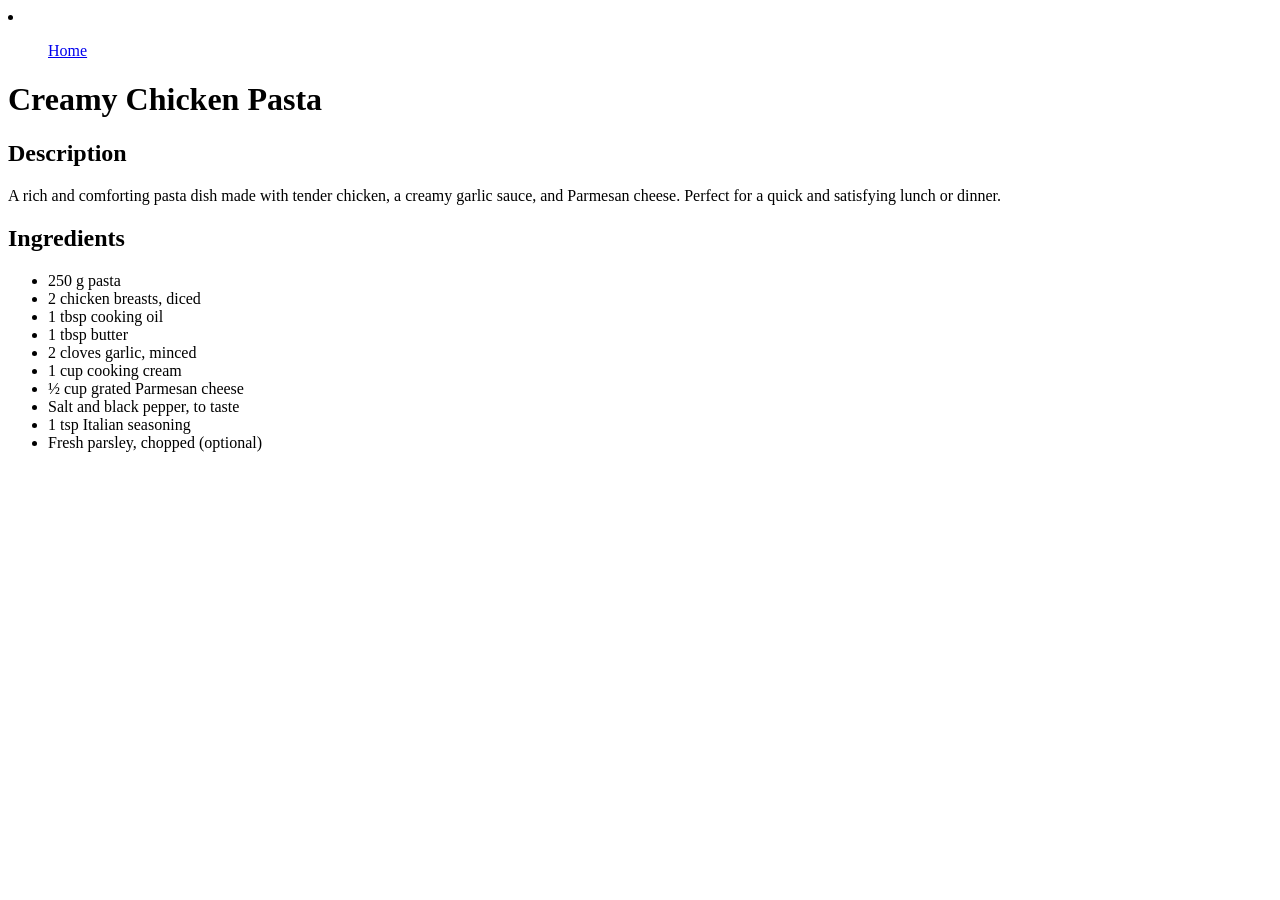
==== recipes/chicken-pasta.html @ b0a347a2 "Add description, ingredients for Creamy Chicken Pasta" ====
<!DOCTYPE html>
<html lang="en">

<head>
    <meta charset="UTF-8">
    <meta name="viewport" content="width=device-width, initial-scale=1.0">
    <title>Creamy Chicken Pasta</title>
</head>

<body>
    <header>
        <li>
            <ul><a href="../index.html">Home</a></ul>
        </li>
    </header>
    <h1>Creamy Chicken Pasta</h1>
    <h2>Description</h2>
    <p>A rich and comforting pasta dish made with tender chicken,
        a creamy garlic sauce, and Parmesan cheese. Perfect for a
        quick and satisfying lunch or dinner.</p>

    <h2>Ingredients</h2>
    <ul>
        <li>250 g pasta</li>
        <li>2 chicken breasts, diced</li>
        <li>1 tbsp cooking oil</li>
        <li>1 tbsp butter</li>
        <li>2 cloves garlic, minced</li>
        <li>1 cup cooking cream</li>
        <li>½ cup grated Parmesan cheese</li>
        <li>Salt and black pepper, to taste</li>
        <li>1 tsp Italian seasoning</li>
        <li>Fresh parsley, chopped (optional)</li>
    </ul>

    
</body>

</html>
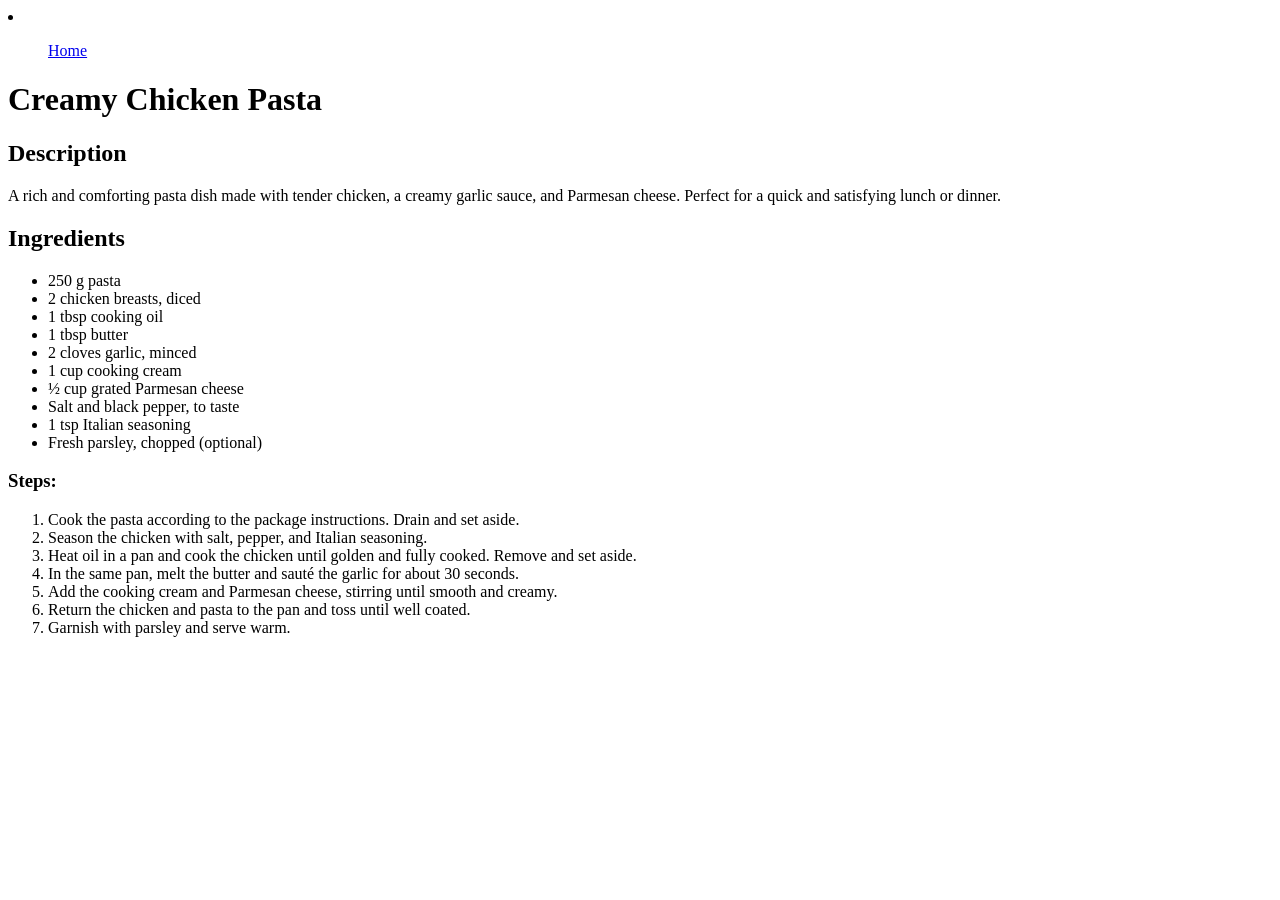
==== commit d3b78d6a: "Add cooking steps for Creamy Chicken Pasta" ====
--- a/recipes/chicken-pasta.html
+++ b/recipes/chicken-pasta.html
@@ -27,13 +27,23 @@
         <li>1 tbsp butter</li>
         <li>2 cloves garlic, minced</li>
         <li>1 cup cooking cream</li>
-        <li>½ cup grated Parmesan cheese</li>
+        <li>&frac12; cup grated Parmesan cheese</li>
         <li>Salt and black pepper, to taste</li>
         <li>1 tsp Italian seasoning</li>
         <li>Fresh parsley, chopped (optional)</li>
     </ul>
 
-    
+    <h3>Steps:</h3>
+
+    <ol>
+        <li>Cook the pasta according to the package instructions. Drain and set aside.</li>
+        <li>Season the chicken with salt, pepper, and Italian seasoning.</li>
+        <li>Heat oil in a pan and cook the chicken until golden and fully cooked. Remove and set aside.</li>
+        <li>In the same pan, melt the butter and sauté the garlic for about 30 seconds.</li>
+        <li>Add the cooking cream and Parmesan cheese, stirring until smooth and creamy.</li>
+        <li>Return the chicken and pasta to the pan and toss until well coated.</li>
+        <li>Garnish with parsley and serve warm.</li>
+    </ol>
 </body>
 
 </html>
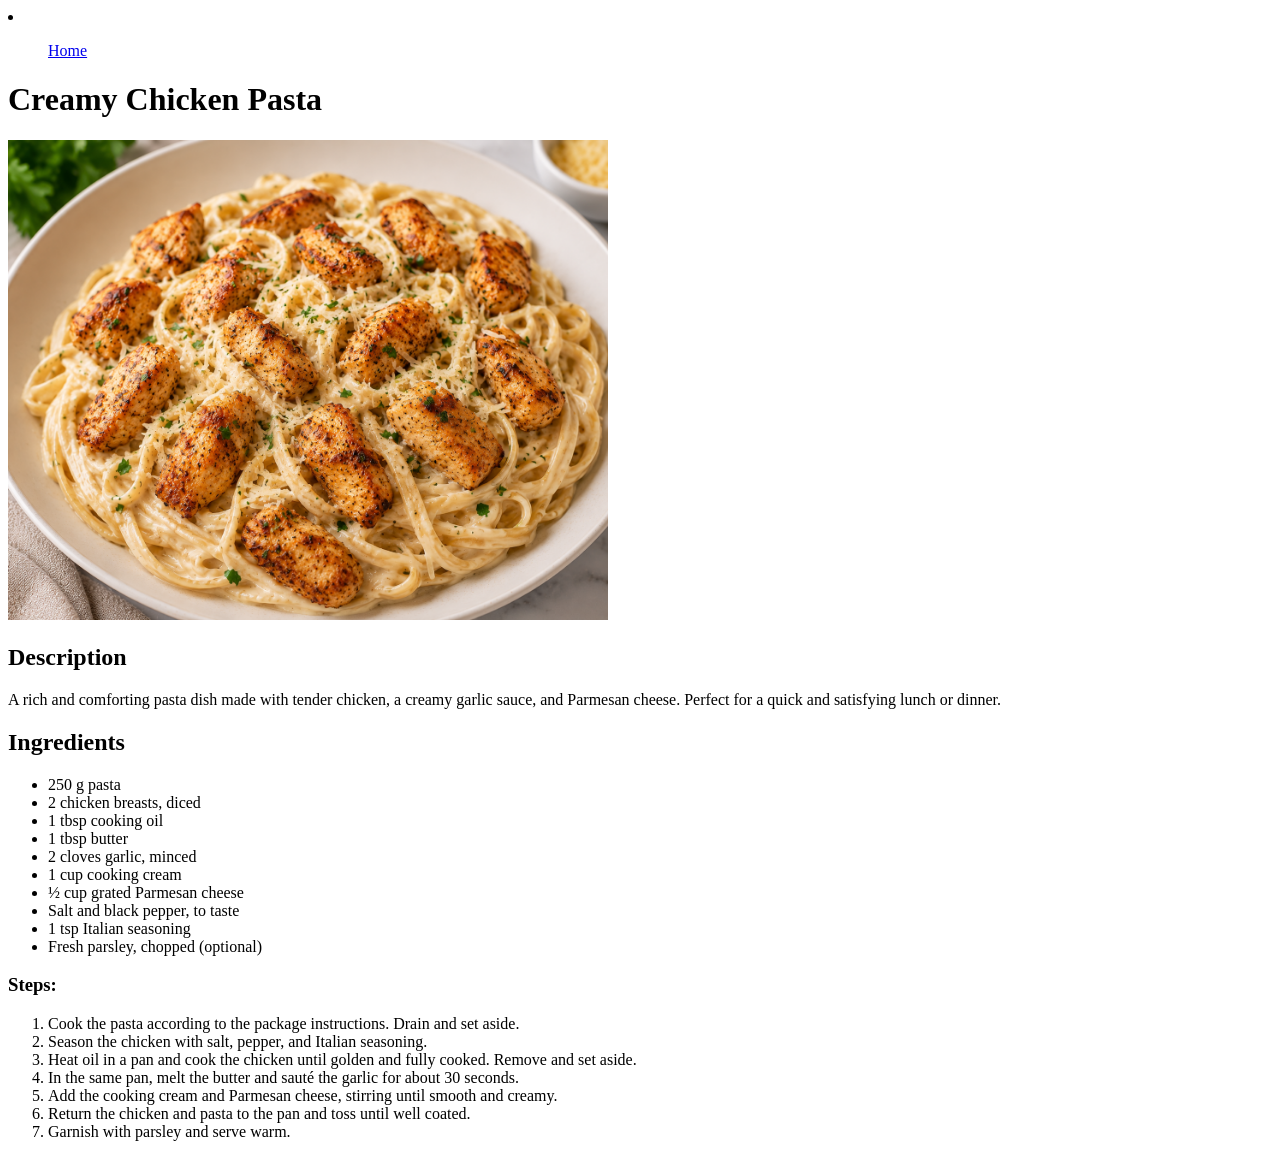
==== commit 64d58f55: "Add image links for each recipe" ====
--- a/recipes/chicken-pasta.html
+++ b/recipes/chicken-pasta.html
@@ -14,6 +14,7 @@
         </li>
     </header>
     <h1>Creamy Chicken Pasta</h1>
+    <img src="../img/chicken-pasta.png" alt="serving of chicken pasta" width="600px" height="100%">
     <h2>Description</h2>
     <p>A rich and comforting pasta dish made with tender chicken,
         a creamy garlic sauce, and Parmesan cheese. Perfect for a
@@ -38,7 +39,8 @@
     <ol>
         <li>Cook the pasta according to the package instructions. Drain and set aside.</li>
         <li>Season the chicken with salt, pepper, and Italian seasoning.</li>
-        <li>Heat oil in a pan and cook the chicken until golden and fully cooked. Remove and set aside.</li>
+        <li>Heat oil in a pan and cook the chicken until 
+            golden and fully cooked. Remove and set aside.</li>
         <li>In the same pan, melt the butter and sauté the garlic for about 30 seconds.</li>
         <li>Add the cooking cream and Parmesan cheese, stirring until smooth and creamy.</li>
         <li>Return the chicken and pasta to the pan and toss until well coated.</li>
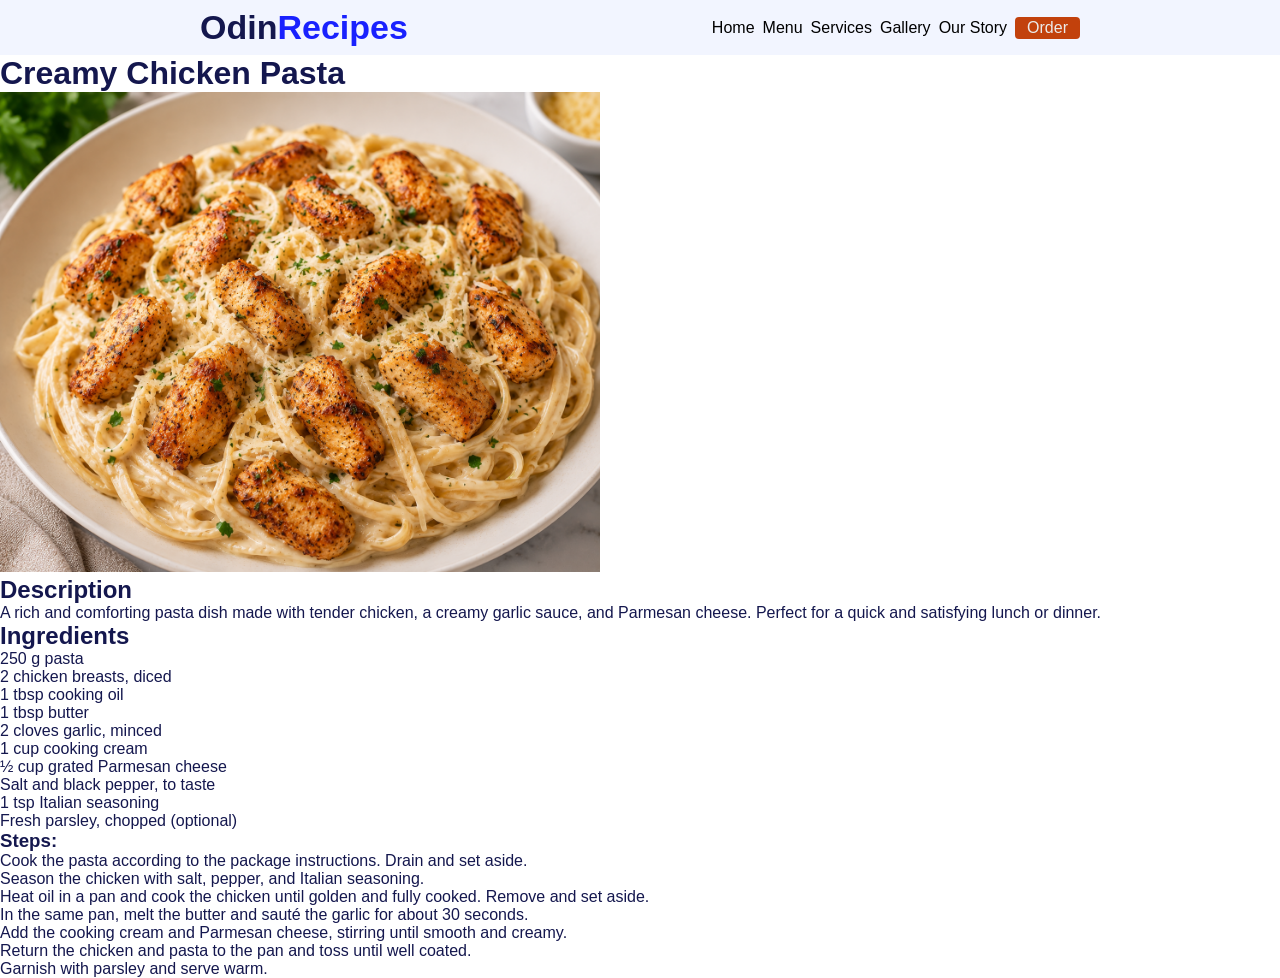
==== commit a926a5e7: "feat: add and style header to all pages add extra stylesheet for styling recipes pages" ====
--- a/recipes/chicken-pasta.html
+++ b/recipes/chicken-pasta.html
@@ -1,51 +1,81 @@
-<!DOCTYPE html>
+<!doctype html>
 <html lang="en">
+  <head>
+    <meta charset="UTF-8" />
+    <meta name="viewport" content="width=device-width, initial-scale=1.0" />
+    <title>Creamy Chicken Pasta</title>
+    <link rel="stylesheet" href="../styles/recipes.css" />
+    <link rel="stylesheet" href="../styles/main.css" />
+  </head>
 
-<head>
-    <meta charset="UTF-8">
-    <meta name="viewport" content="width=device-width, initial-scale=1.0">
-    <title>Creamy Chicken Pasta</title>
-</head>
-
-<body>
+  <body>
     <header>
-        <li>
-            <ul><a href="../index.html">Home</a></ul>
-        </li>
+      <header class="navbar">
+        <h1>
+          <a href="#">Odin<span>Recipes</span></a>
+        </h1>
+        <nav class="nav-links">
+          <a href="../index.html">Home</a>
+          <a href="#">Menu</a>
+          <a href="#">Services</a>
+          <a href="#">Gallery</a>
+          <a href="#">Our Story</a>
+          <a class="btn">Order</a>
+        </nav>
+      </header>
     </header>
     <h1>Creamy Chicken Pasta</h1>
-    <img src="../img/chicken-pasta.png" alt="serving of chicken pasta" width="600px" height="100%">
+    <img
+      src="../img/chicken-pasta.png"
+      alt="serving of chicken pasta"
+      width="600px"
+      height="100%"
+    />
     <h2>Description</h2>
-    <p>A rich and comforting pasta dish made with tender chicken,
-        a creamy garlic sauce, and Parmesan cheese. Perfect for a
-        quick and satisfying lunch or dinner.</p>
+    <p>
+      A rich and comforting pasta dish made with tender chicken, a creamy garlic
+      sauce, and Parmesan cheese. Perfect for a quick and satisfying lunch or
+      dinner.
+    </p>
 
     <h2>Ingredients</h2>
     <ul>
-        <li>250 g pasta</li>
-        <li>2 chicken breasts, diced</li>
-        <li>1 tbsp cooking oil</li>
-        <li>1 tbsp butter</li>
-        <li>2 cloves garlic, minced</li>
-        <li>1 cup cooking cream</li>
-        <li>&frac12; cup grated Parmesan cheese</li>
-        <li>Salt and black pepper, to taste</li>
-        <li>1 tsp Italian seasoning</li>
-        <li>Fresh parsley, chopped (optional)</li>
+      <li>250 g pasta</li>
+      <li>2 chicken breasts, diced</li>
+      <li>1 tbsp cooking oil</li>
+      <li>1 tbsp butter</li>
+      <li>2 cloves garlic, minced</li>
+      <li>1 cup cooking cream</li>
+      <li>&frac12; cup grated Parmesan cheese</li>
+      <li>Salt and black pepper, to taste</li>
+      <li>1 tsp Italian seasoning</li>
+      <li>Fresh parsley, chopped (optional)</li>
     </ul>
 
     <h3>Steps:</h3>
 
     <ol>
-        <li>Cook the pasta according to the package instructions. Drain and set aside.</li>
-        <li>Season the chicken with salt, pepper, and Italian seasoning.</li>
-        <li>Heat oil in a pan and cook the chicken until 
-            golden and fully cooked. Remove and set aside.</li>
-        <li>In the same pan, melt the butter and sauté the garlic for about 30 seconds.</li>
-        <li>Add the cooking cream and Parmesan cheese, stirring until smooth and creamy.</li>
-        <li>Return the chicken and pasta to the pan and toss until well coated.</li>
-        <li>Garnish with parsley and serve warm.</li>
+      <li>
+        Cook the pasta according to the package instructions. Drain and set
+        aside.
+      </li>
+      <li>Season the chicken with salt, pepper, and Italian seasoning.</li>
+      <li>
+        Heat oil in a pan and cook the chicken until golden and fully cooked.
+        Remove and set aside.
+      </li>
+      <li>
+        In the same pan, melt the butter and sauté the garlic for about 30
+        seconds.
+      </li>
+      <li>
+        Add the cooking cream and Parmesan cheese, stirring until smooth and
+        creamy.
+      </li>
+      <li>
+        Return the chicken and pasta to the pan and toss until well coated.
+      </li>
+      <li>Garnish with parsley and serve warm.</li>
     </ol>
-</body>
-
-</html>+  </body>
+</html>
--- a/styles/recipes.css
+++ b/styles/recipes.css
@@ -0,0 +1,74 @@
+* {
+  box-sizing: border-box;
+  margin: 0;
+  padding: 0;
+}
+
+:root {
+  --background-color: #ebeaea;
+  --bg-content-color: #f2f5ff;
+  --heading-color: #14174e;
+  --border-color: #131212;
+  --text-color: #000000;
+  --links-color: #1921fe;
+}
+
+body {
+  font-family: "Roboto", Helvetica, sans-serif;
+  background-color: var(--bg-color);
+  color: var(--heading-color);
+}
+
+.navbar {
+  display: flex;
+  justify-content: space-between;
+  margin: 0;
+  padding: 8px 200px;
+  background-color: var(--bg-content-color);
+  align-items: center;
+}
+
+.nav-links {
+  display: flex;
+  justify-content: space-between;
+  gap: 8px;
+  align-items: baseline;
+}
+
+.nav-links a {
+  text-decoration: none;
+  color: var(--text-color);
+}
+
+.nav-links a:hover {
+  text-decoration: underline;
+  color: var(--links-color);
+}
+
+.nav-links .btn {
+  background-color: #c2410c;
+  color: var(--background-color);
+  padding: 2px 12px;
+  margin: 0;
+  border: none;
+  border-radius: 4px;
+  font-weight: 400;
+}
+
+.nav-links .btn:hover {
+  text-decoration: none;
+  color: var(--background-color);
+  background-color: var(--links-color);
+  border: var(--links-color);
+  cursor: pointer;
+}
+
+.navbar h1 a {
+  color: var(--heading-color);
+  font-size: 34px;
+  text-decoration: none;
+}
+
+.navbar h1 a span {
+  color: var(--links-color);
+}
--- a/styles/main.css
+++ b/styles/main.css
@@ -0,0 +1,105 @@
+* {
+  box-sizing: border-box;
+  margin: 0;
+  padding: 0;
+}
+
+:root {
+  --background-color: #ebeaea;
+  --bg-content-color: #f2f5ff;
+  --heading-color: #14174e;
+  --border-color: #131212;
+  --text-color: #000000;
+  --links-color: #1921fe;
+}
+
+body {
+  font-family: "Roboto", Helvetica, sans-serif;
+  background-color: var(--bg-color);
+  color: var(--heading-color);
+}
+
+.navbar {
+  display: flex;
+  justify-content: space-between;
+  margin: 0;
+  padding: 8px 200px;
+  background-color: var(--bg-content-color);
+  align-items: center;
+}
+
+.nav-links {
+  display: flex;
+  justify-content: space-between;
+  gap: 8px;
+  align-items: baseline;
+}
+
+.nav-links a {
+  text-decoration: none;
+  color: var(--text-color);
+}
+
+.nav-links a:hover {
+  text-decoration: underline;
+  color: var(--links-color);
+}
+
+.nav-links .btn {
+  background-color: #c2410c;
+  color: var(--background-color);
+  padding: 2px 12px;
+  margin: 0;
+  border: none;
+  border-radius: 4px;
+  font-weight: 400;
+}
+
+.nav-links .btn:hover {
+  text-decoration: none;
+  color: var(--background-color);
+  background-color: var(--links-color);
+  border: var(--links-color);
+  cursor: pointer;
+}
+
+.navbar h1 a {
+  color: var(--heading-color);
+  font-size: 34px;
+  text-decoration: none;
+}
+
+.navbar h1 a span {
+  color: var(--links-color);
+}
+
+.recipes {
+  display: flex;
+  justify-content: space-between;
+  align-items: center;
+  padding: 0 200px;
+  border: 0.5px solid var(--border-color);
+  background-color: var(--bg-content-color);
+}
+
+.recipes h2 {
+  color: var(--text-color);
+  font-style: italic;
+}
+
+.recipes ul {
+  display: flex;
+  justify-content: space-between;
+  gap: 8px;
+  list-style: none;
+}
+
+.recipes li a {
+  text-decoration: none;
+  color: var(--text-color);
+}
+
+.recipes li a:hover {
+  text-decoration: underline;
+  color: var(--links-color);
+}
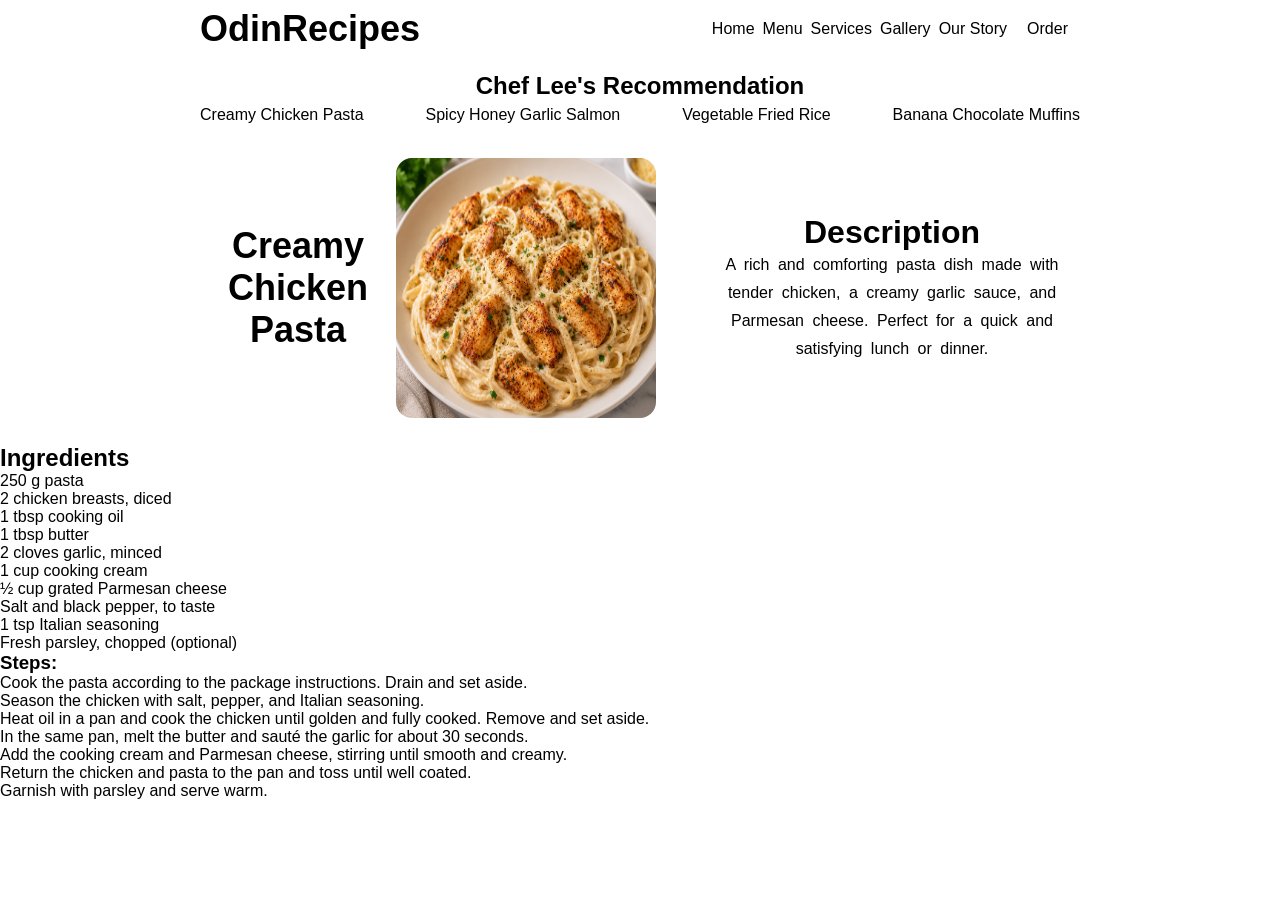
==== commit 6ee40cce: "feat: add and style recipe's image and description added a section with recipes to all recipes pages" ====
--- a/recipes/chicken-pasta.html
+++ b/recipes/chicken-pasta.html
@@ -9,34 +9,60 @@
   </head>
 
   <body>
-    <header>
-      <header class="navbar">
-        <h1>
-          <a href="#">Odin<span>Recipes</span></a>
-        </h1>
-        <nav class="nav-links">
-          <a href="../index.html">Home</a>
-          <a href="#">Menu</a>
-          <a href="#">Services</a>
-          <a href="#">Gallery</a>
-          <a href="#">Our Story</a>
-          <a class="btn">Order</a>
-        </nav>
-      </header>
+    <header class="navbar">
+      <h1>
+        <a href="#">Odin<span>Recipes</span></a>
+      </h1>
+      <nav class="nav-links">
+        <a href="../index.html">Home</a>
+        <a href="#">Menu</a>
+        <a href="#">Services</a>
+        <a href="#">Gallery</a>
+        <a href="#">Our Story</a>
+        <a class="btn">Order</a>
+      </nav>
     </header>
-    <h1>Creamy Chicken Pasta</h1>
-    <img
-      src="../img/chicken-pasta.png"
-      alt="serving of chicken pasta"
-      width="600px"
-      height="100%"
-    />
-    <h2>Description</h2>
-    <p>
-      A rich and comforting pasta dish made with tender chicken, a creamy garlic
-      sauce, and Parmesan cheese. Perfect for a quick and satisfying lunch or
-      dinner.
-    </p>
+
+    <section class="recipes">
+      <h2>Chef Lee's Recommendation</h2>
+      <ul>
+        <li>
+          <a href="../recipes/chicken-pasta.html">Creamy Chicken Pasta</a>
+        </li>
+        <li>
+          <a href="../recipes/salmon.html">Spicy Honey Garlic Salmon</a>
+        </li>
+        <li>
+          <a href="../recipes/fried-rice.html">Vegetable Fried Rice</a>
+        </li>
+        <li>
+          <a href="../recipes/muffins.html">Banana Chocolate Muffins</a>
+        </li>
+      </ul>
+    </section>
+
+    <section class="display-menu">
+      <div class="serving">
+        <div class="cooked-meal">
+          <h1>Creamy Chicken Pasta</h1>
+          <img
+            src="../img/chicken-pasta.png"
+            alt="serving of chicken pasta"
+            width="600px"
+            height="100%"
+          />
+        </div>
+
+        <div class="menu-description">
+          <h2>Description</h2>
+          <p>
+            A rich and comforting pasta dish made with tender chicken, a creamy
+            garlic sauce, and Parmesan cheese. Perfect for a quick and
+            satisfying lunch or dinner.
+          </p>
+        </div>
+      </div>
+    </section>
 
     <h2>Ingredients</h2>
     <ul>
--- a/styles/recipes.css
+++ b/styles/recipes.css
@@ -1,74 +1,50 @@
-* {
-  box-sizing: border-box;
-  margin: 0;
-  padding: 0;
+@import url(../styles/colors.css);
+
+.serving {
+  display: flex;
+  justify-content: space-between;
+  align-items: center;
+  margin: 12px 200px;
+  padding: 14px 8px;
+  border: 0.5px solid var(--border-color);
+  border-radius: 8px;
+  background-color: var(--bg-content-color);
 }
 
-:root {
-  --background-color: #ebeaea;
-  --bg-content-color: #f2f5ff;
-  --heading-color: #14174e;
-  --border-color: #131212;
-  --text-color: #000000;
-  --links-color: #1921fe;
+.cooked-meal {
+  display: flex;
+  justify-content: center;
+  align-items: center;
+  gap: 8px;
 }
 
-body {
-  font-family: "Roboto", Helvetica, sans-serif;
-  background-color: var(--bg-color);
-  color: var(--heading-color);
-}
-
-.navbar {
-  display: flex;
-  justify-content: space-between;
-  margin: 0;
-  padding: 8px 200px;
-  background-color: var(--bg-content-color);
+.cooked-meal h1 {
+  text-align: center;
+  font-weight: 900;
+  font-size: 36px;
+  width: 180px;
   align-items: center;
 }
 
-.nav-links {
-  display: flex;
-  justify-content: space-between;
-  gap: 8px;
-  align-items: baseline;
+.cooked-meal img {
+  width: 260px;
+  height: 260px;
+  border: 0.5px solid var(--border-color);
+  border-radius: 16px;
+  overflow: hidden;
 }
 
-.nav-links a {
-  text-decoration: none;
-  color: var(--text-color);
+.menu-description {
+  width: 360px;
+  text-align: center;
 }
 
-.nav-links a:hover {
-  text-decoration: underline;
-  color: var(--links-color);
+.menu-description h2 {
+  font-size: 32px;
+  font-weight: 600;
 }
 
-.nav-links .btn {
-  background-color: #c2410c;
-  color: var(--background-color);
-  padding: 2px 12px;
-  margin: 0;
-  border: none;
-  border-radius: 4px;
-  font-weight: 400;
+.menu-description p {
+  word-spacing: 4px;
+  line-height: 28px;
 }
-
-.nav-links .btn:hover {
-  text-decoration: none;
-  color: var(--background-color);
-  background-color: var(--links-color);
-  border: var(--links-color);
-  cursor: pointer;
-}
-
-.navbar h1 a {
-  color: var(--heading-color);
-  font-size: 34px;
-  text-decoration: none;
-}
-
-.navbar h1 a span {
-  color: var(--links-color);
-}
--- a/styles/main.css
+++ b/styles/main.css
@@ -1,21 +1,14 @@
+@import url(../styles/colors.css);
+
 * {
   box-sizing: border-box;
   margin: 0;
   padding: 0;
 }
 
-:root {
-  --background-color: #ebeaea;
-  --bg-content-color: #f2f5ff;
-  --heading-color: #14174e;
-  --border-color: #131212;
-  --text-color: #000000;
-  --links-color: #1921fe;
-}
-
 body {
   font-family: "Roboto", Helvetica, sans-serif;
-  background-color: var(--bg-color);
+  background-color: white;
   color: var(--heading-color);
 }
 
@@ -24,7 +17,7 @@
   justify-content: space-between;
   margin: 0;
   padding: 8px 200px;
-  background-color: var(--bg-content-color);
+  background-color: var(--background-color);
   align-items: center;
 }
 
@@ -46,7 +39,7 @@
 }
 
 .nav-links .btn {
-  background-color: #c2410c;
+  background-color: var(--links-color);
   color: var(--background-color);
   padding: 2px 12px;
   margin: 0;
@@ -57,15 +50,16 @@
 
 .nav-links .btn:hover {
   text-decoration: none;
-  color: var(--background-color);
-  background-color: var(--links-color);
+  color: var(--text-color);
+  background-color: var(--btn-color);
   border: var(--links-color);
   cursor: pointer;
 }
 
 .navbar h1 a {
   color: var(--heading-color);
-  font-size: 34px;
+  font-size: 36px;
+  font-weight: 900;
   text-decoration: none;
 }
 
@@ -74,17 +68,16 @@
 }
 
 .recipes {
-  display: flex;
-  justify-content: space-between;
-  align-items: center;
-  padding: 0 200px;
+  padding: 8px 200px;
   border: 0.5px solid var(--border-color);
   background-color: var(--bg-content-color);
 }
 
 .recipes h2 {
   color: var(--text-color);
-  font-style: italic;
+  text-align: center;
+  padding: 6px 0;
+  font-weight: 600;
 }
 
 .recipes ul {
@@ -96,10 +89,10 @@
 
 .recipes li a {
   text-decoration: none;
-  color: var(--text-color);
+  color: var(--links-color);
 }
 
 .recipes li a:hover {
   text-decoration: underline;
-  color: var(--links-color);
+  color: var(--text-color);
 }
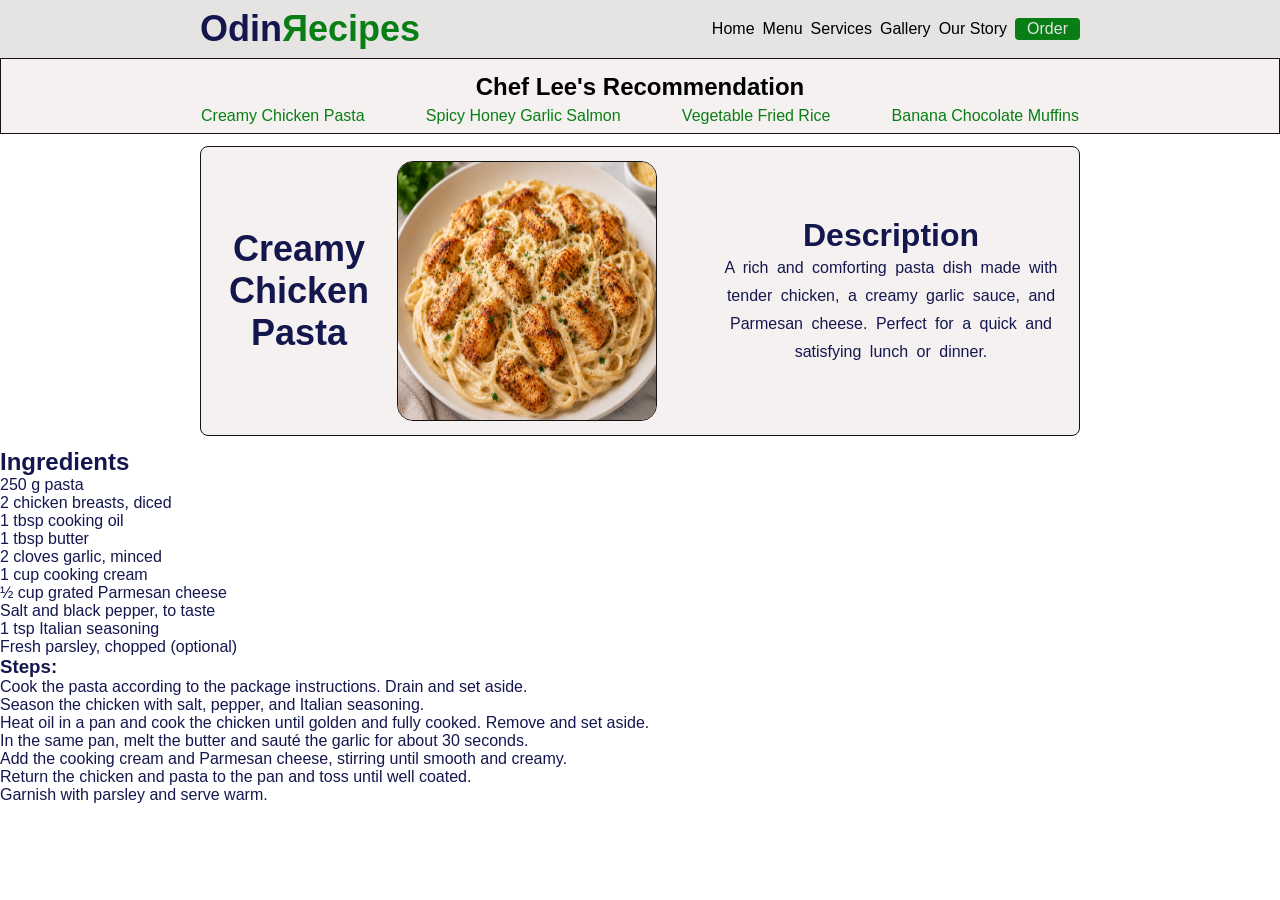
==== commit 2c47c3e0: "edit: edited logo to reverse the R in OdinRecipe" ====
--- a/recipes/chicken-pasta.html
+++ b/recipes/chicken-pasta.html
@@ -11,7 +11,9 @@
   <body>
     <header class="navbar">
       <h1>
-        <a href="#">Odin<span>Recipes</span></a>
+        <a href="#"
+          >Odin<span><span>R</span>ecipes</span></a
+        >
       </h1>
       <nav class="nav-links">
         <a href="../index.html">Home</a>
--- a/styles/main.css
+++ b/styles/main.css
@@ -67,6 +67,11 @@
   color: var(--links-color);
 }
 
+.navbar span span {
+  display: inline-block;
+  transform: scaleX(-1);
+}
+
 .recipes {
   padding: 8px 200px;
   border: 0.5px solid var(--border-color);
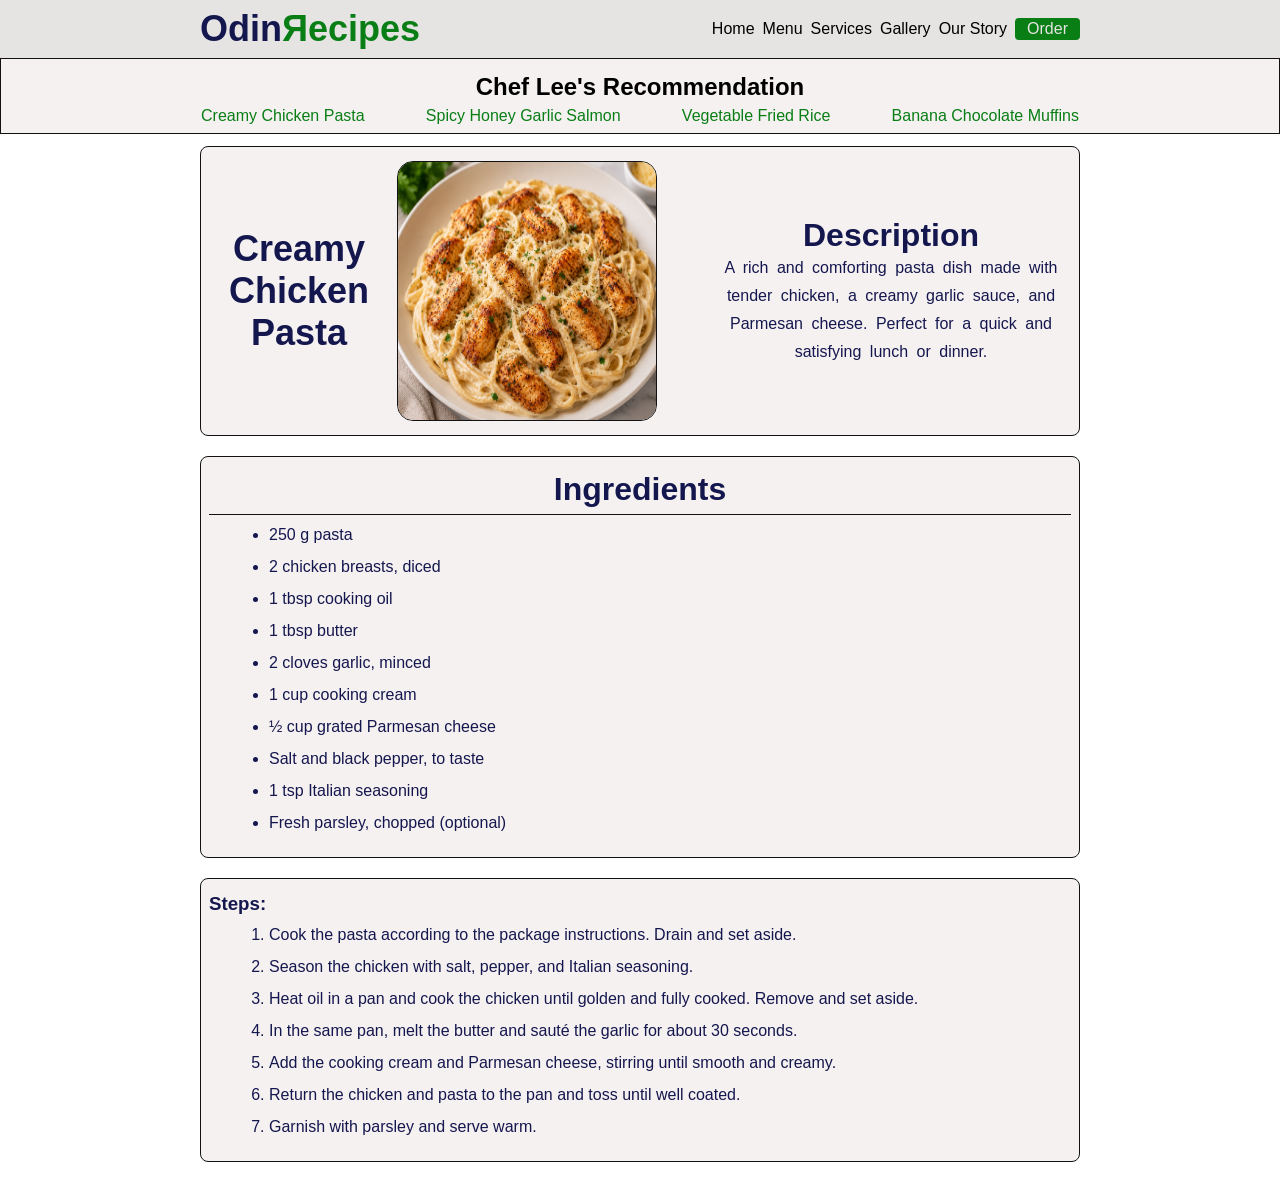
==== commit 063642d8: "edit: edit and style ingredients and steps section edited ingredients and steps section bt wrapping " ====
--- a/recipes/chicken-pasta.html
+++ b/recipes/chicken-pasta.html
@@ -66,44 +66,47 @@
       </div>
     </section>
 
-    <h2>Ingredients</h2>
-    <ul>
-      <li>250 g pasta</li>
-      <li>2 chicken breasts, diced</li>
-      <li>1 tbsp cooking oil</li>
-      <li>1 tbsp butter</li>
-      <li>2 cloves garlic, minced</li>
-      <li>1 cup cooking cream</li>
-      <li>&frac12; cup grated Parmesan cheese</li>
-      <li>Salt and black pepper, to taste</li>
-      <li>1 tsp Italian seasoning</li>
-      <li>Fresh parsley, chopped (optional)</li>
-    </ul>
+    <section class="ingredients">
+      <h2>Ingredients</h2>
+      <ul>
+        <li>250 g pasta</li>
+        <li>2 chicken breasts, diced</li>
+        <li>1 tbsp cooking oil</li>
+        <li>1 tbsp butter</li>
+        <li>2 cloves garlic, minced</li>
+        <li>1 cup cooking cream</li>
+        <li>&frac12; cup grated Parmesan cheese</li>
+        <li>Salt and black pepper, to taste</li>
+        <li>1 tsp Italian seasoning</li>
+        <li>Fresh parsley, chopped (optional)</li>
+      </ul>
+    </section>
 
-    <h3>Steps:</h3>
-
-    <ol>
-      <li>
-        Cook the pasta according to the package instructions. Drain and set
-        aside.
-      </li>
-      <li>Season the chicken with salt, pepper, and Italian seasoning.</li>
-      <li>
-        Heat oil in a pan and cook the chicken until golden and fully cooked.
-        Remove and set aside.
-      </li>
-      <li>
-        In the same pan, melt the butter and sauté the garlic for about 30
-        seconds.
-      </li>
-      <li>
-        Add the cooking cream and Parmesan cheese, stirring until smooth and
-        creamy.
-      </li>
-      <li>
-        Return the chicken and pasta to the pan and toss until well coated.
-      </li>
-      <li>Garnish with parsley and serve warm.</li>
-    </ol>
+    <section class="cooking-steps">
+      <h3>Steps:</h3>
+      <ol>
+        <li>
+          Cook the pasta according to the package instructions. Drain and set
+          aside.
+        </li>
+        <li>Season the chicken with salt, pepper, and Italian seasoning.</li>
+        <li>
+          Heat oil in a pan and cook the chicken until golden and fully cooked.
+          Remove and set aside.
+        </li>
+        <li>
+          In the same pan, melt the butter and sauté the garlic for about 30
+          seconds.
+        </li>
+        <li>
+          Add the cooking cream and Parmesan cheese, stirring until smooth and
+          creamy.
+        </li>
+        <li>
+          Return the chicken and pasta to the pan and toss until well coated.
+        </li>
+        <li>Garnish with parsley and serve warm.</li>
+      </ol>
+    </section>
   </body>
 </html>
--- a/styles/recipes.css
+++ b/styles/recipes.css
@@ -48,3 +48,27 @@
   word-spacing: 4px;
   line-height: 28px;
 }
+
+.ingredients,
+.cooking-steps {
+  background-color: var(--bg-content-color);
+  margin: 20px 200px;
+  padding: 14px 8px;
+  border: 0.5px solid var(--border-color);
+  border-radius: 8px;
+}
+
+.ingredients h2,
+.cooking-steps h2 {
+  text-align: center;
+  font-size: 32px;
+  font-weight: 600;
+  border-bottom: 0.5px solid var(--border-color);
+  padding-bottom: 6px;
+}
+
+.ingredients ul,
+.cooking-steps ol {
+  padding: 4px 60px;
+  line-height: 32px;
+}
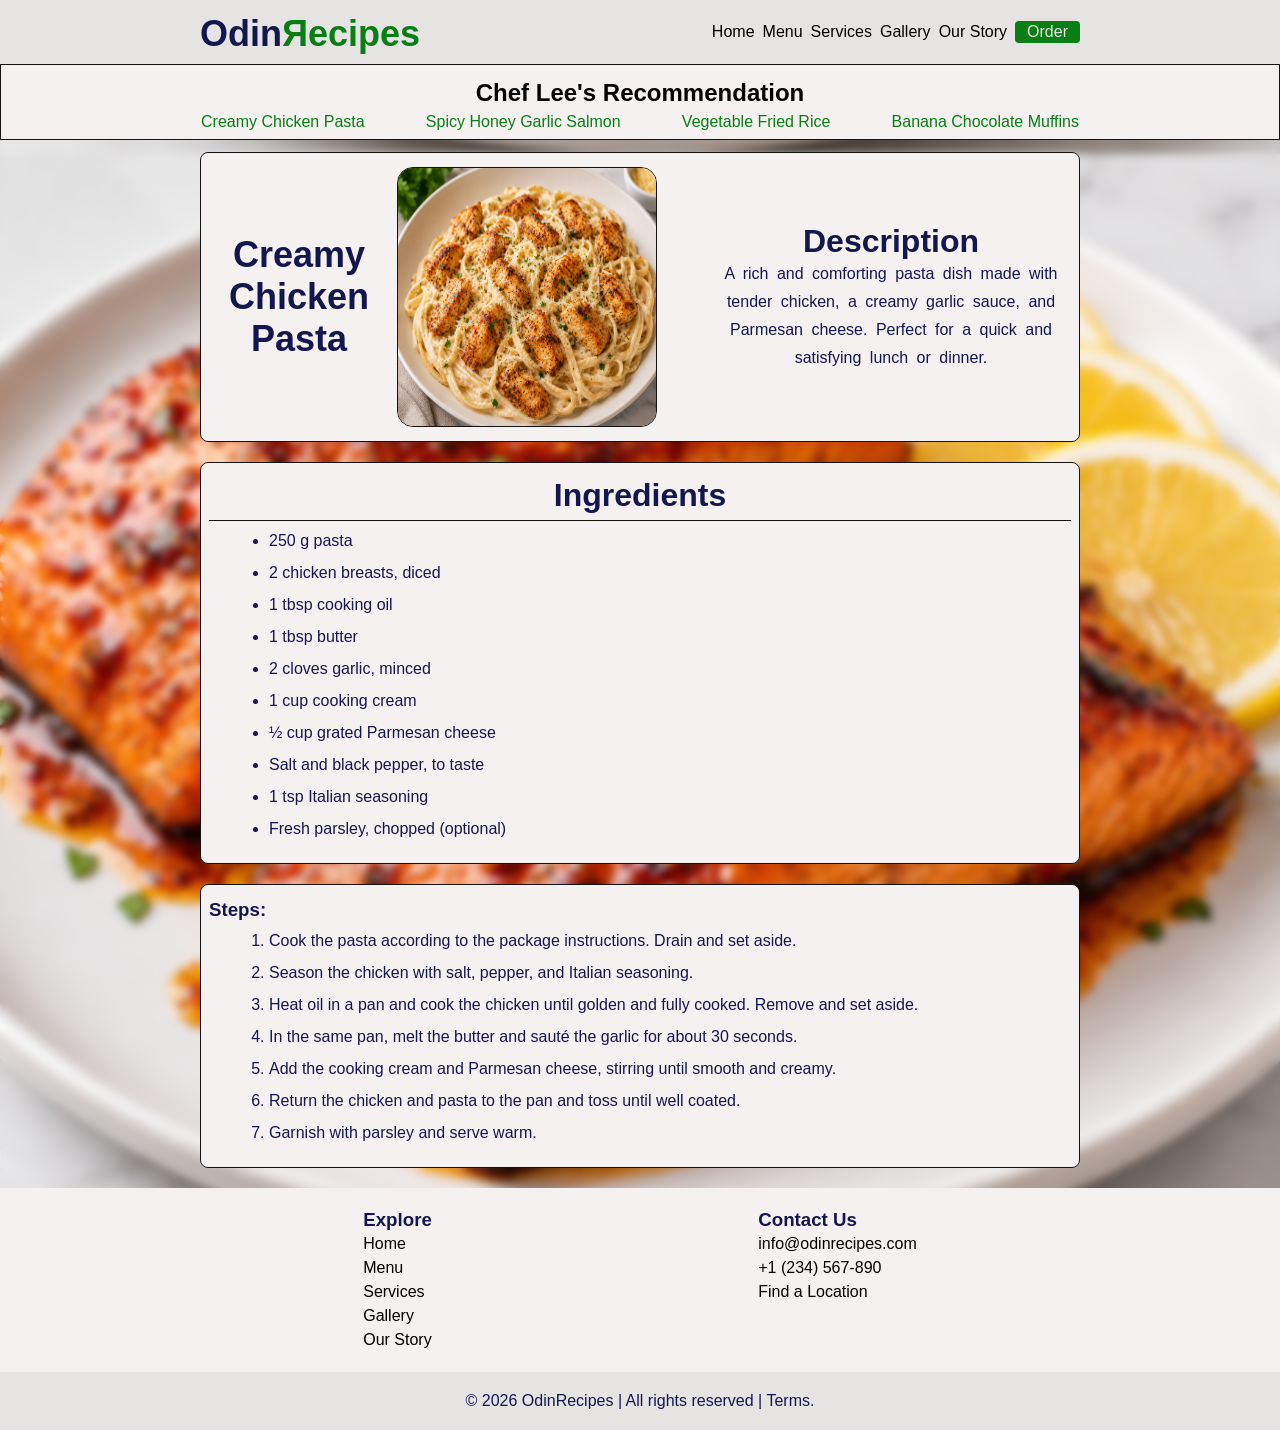
==== commit c496db9d: "feat: add and style footer on all pages" ====
--- a/recipes/chicken-pasta.html
+++ b/recipes/chicken-pasta.html
@@ -108,5 +108,35 @@
         <li>Garnish with parsley and serve warm.</li>
       </ol>
     </section>
+
+    <footer class="main-footer">
+      <div class="footer-container">
+        <div class="footer-links">
+          <h3>Explore</h3>
+          <ul>
+            <li><a href="#home">Home</a></li>
+            <li><a href="#menu">Menu</a></li>
+            <li><a href="#services">Services</a></li>
+            <li><a href="#gallery">Gallery</a></li>
+            <li><a href="#story">Our Story</a></li>
+          </ul>
+        </div>
+
+        <div class="footer-links">
+          <h3>Contact Us</h3>
+          <ul>
+            <li>
+              <a href="mailto:info@odinrecipes.com">info@odinrecipes.com</a>
+            </li>
+            <li><a href="tel:+1234567890">+1 (234) 567-890</a></li>
+            <li><a href="#locations">Find a Location</a></li>
+          </ul>
+        </div>
+      </div>
+
+      <div class="footer-bottom">
+        <p>&copy; 2026 OdinRecipes | All rights reserved | Terms.</p>
+      </div>
+    </footer>
   </body>
 </html>
--- a/styles/main.css
+++ b/styles/main.css
@@ -10,15 +10,45 @@
   font-family: "Roboto", Helvetica, sans-serif;
   background-color: white;
   color: var(--heading-color);
+  background: url(../img/salmon.png) center;
+  -webkit-backdrop-filter: blur(4px);
+  backdrop-filter: blur(4px);
 }
 
-.navbar {
+main {
+  height: 100vh;
+}
+
+h1 {
+  font-weight: 900;
+  font-size: 42px;
+}
+
+.navbar,
+.hero {
   display: flex;
   justify-content: space-between;
   margin: 0;
   padding: 8px 200px;
   background-color: var(--background-color);
   align-items: center;
+}
+
+.hero {
+  gap: 100px;
+  background-color: var(--bg-content-color);
+  border: 0.5px solid var(--border-color);
+}
+
+.hero h1 {
+  min-width: 300px;
+  color: var(--btn-color);
+}
+
+.hero p {
+  text-align: center;
+  line-height: 26px;
+  color: var(--links-color);
 }
 
 .nav-links {
@@ -28,12 +58,14 @@
   align-items: baseline;
 }
 
-.nav-links a {
+.nav-links a,
+.footer-links a {
   text-decoration: none;
   color: var(--text-color);
 }
 
-.nav-links a:hover {
+.nav-links a:hover,
+.footer-links a:hover {
   text-decoration: underline;
   color: var(--links-color);
 }
@@ -101,3 +133,22 @@
   text-decoration: underline;
   color: var(--text-color);
 }
+
+.footer-container {
+  display: flex;
+  justify-content: space-around;
+  padding-bottom: 40px;
+  background-color: var(--bg-content-color);
+  padding: 20px 200px;
+  line-height: 24px;
+}
+
+.footer-links li {
+  list-style: none;
+}
+
+.footer-bottom {
+  text-align: center;
+  background-color: var(--background-color);
+  padding: 20px 0;
+}
